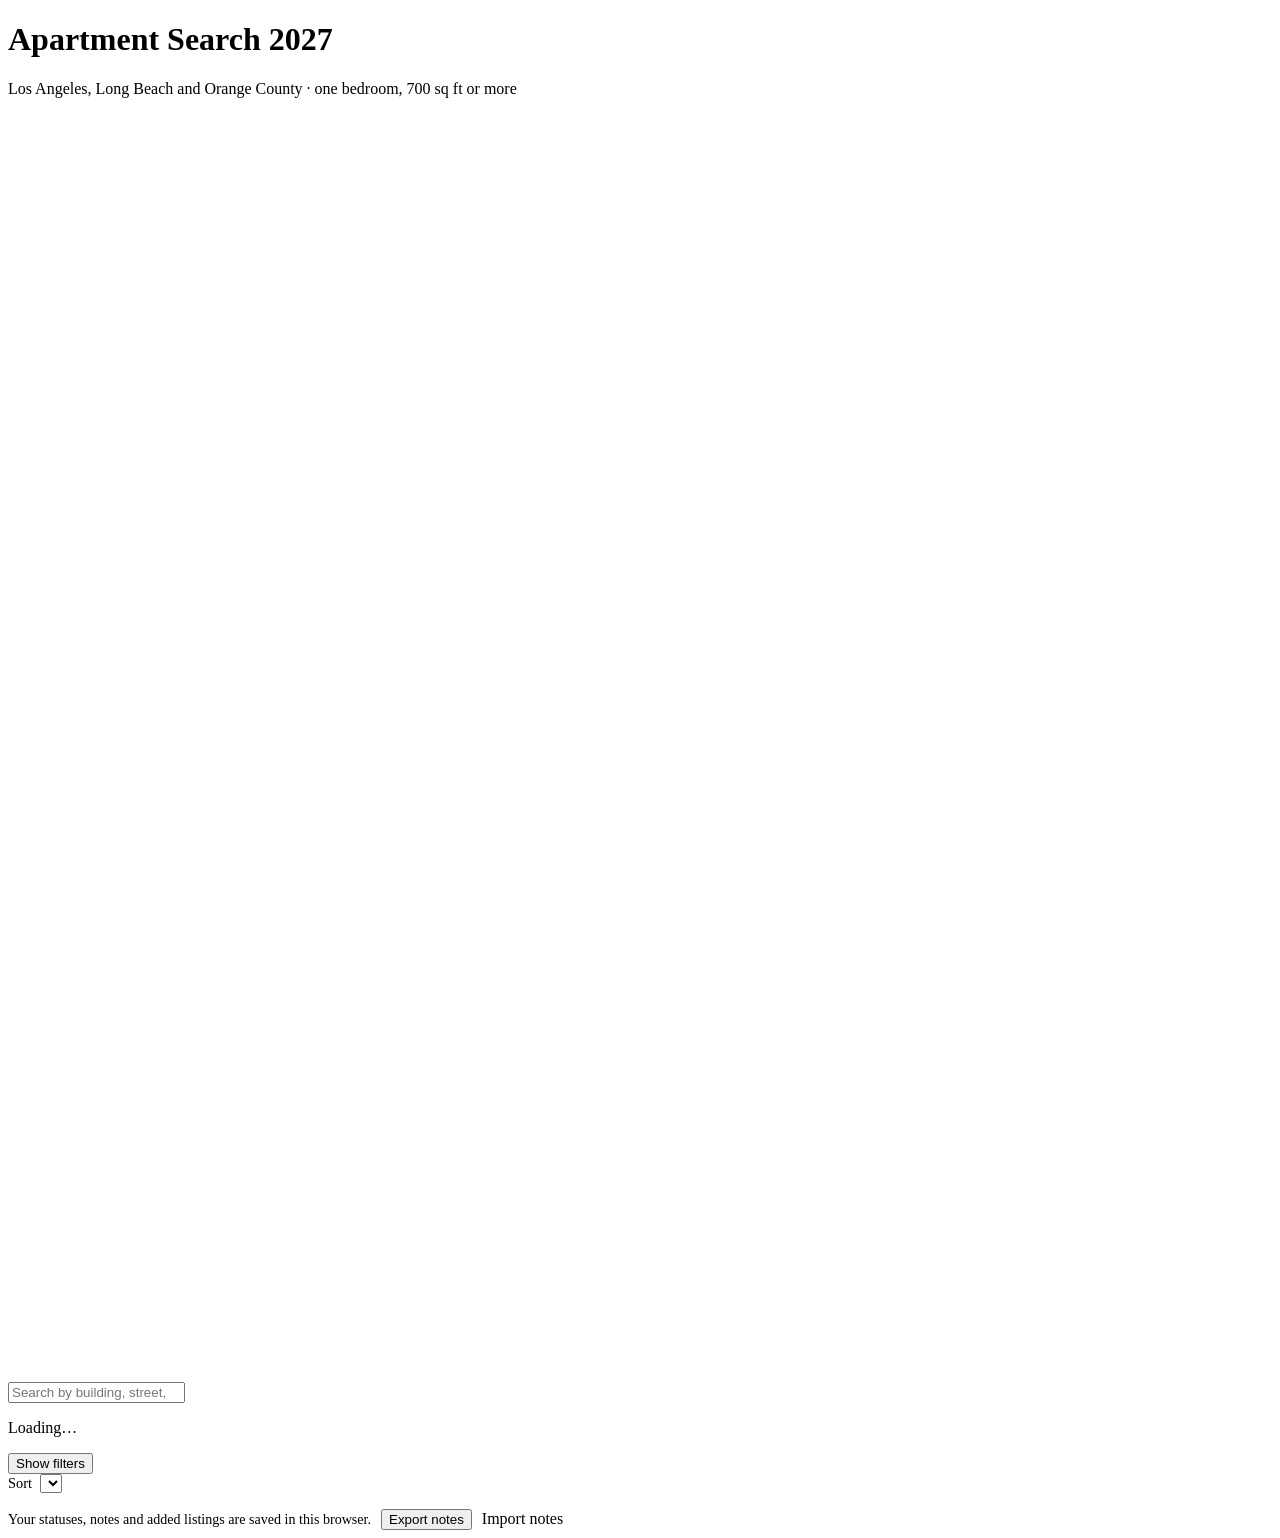
==== src/index.html @ 87fdea2a "Split tool into src modules; add real map geography, design brief, check script - src/{index.html,st" ====
<!doctype html>
<html lang="en">
<head>
<meta charset="utf-8">
<meta name="viewport" content="width=device-width, initial-scale=1, viewport-fit=cover">
<title>Apartment Search 2027</title>
<link rel="preconnect" href="https://fonts.googleapis.com">
<link rel="preconnect" href="https://fonts.gstatic.com" crossorigin>
<link rel="stylesheet" href="https://fonts.googleapis.com/css2?family=Albert+Sans:wght@400;500;600;700&display=swap">
<style>
/*__CSS__*/
</style>
</head>
<body>
<div class="wrap">
  <header class="top">
    <div>
      <h1>Apartment Search 2027</h1>
      <p class="sub">Los Angeles, Long Beach and Orange County · one bedroom, 700 sq ft or more</p>
    </div>
    <div class="dates" id="dates"></div>
  </header>

  <section class="search" aria-label="Search">
    <div class="searchbox">
      <svg viewBox="0 0 24 24" fill="none" stroke-width="2" stroke-linecap="round" aria-hidden="true"><circle cx="11" cy="11" r="7"></circle><path d="m20 20-3.5-3.5"></path></svg>
      <input id="q" type="search" placeholder="Search by building, street, neighborhood, landlord, feature…" aria-label="Search listings" autocomplete="off">
    </div>
    <div class="resultbar">
      <p class="count" id="count">Loading…</p>
      <p class="muted" id="baseline" style="font-size:.88rem"></p>
    </div>
  </section>

  <div class="layout">
    <aside>
      <button class="btn ghost mobile-filters" id="toggleFilters" type="button" aria-expanded="false" aria-controls="filters">Show filters</button>
      <div class="filters" id="filters" data-collapsed="true"></div>
    </aside>
    <main class="main">
      <div class="toolbar">
        <div class="seg" role="group" aria-label="View" id="views"></div>
        <label class="muted" style="display:flex;gap:8px;align-items:center;font-size:.9rem">Sort
          <select class="plain" id="sort"></select>
        </label>
      </div>
      <section id="view" aria-live="polite"></section>
    </main>
  </div>
</div>
<footer class="wrap foot">
  <p class="muted" id="dataDate"></p>
  <div style="display:flex;gap:10px;flex-wrap:wrap;align-items:center">
    <span class="muted" style="font-size:.88rem">Your statuses, notes and added listings are saved in this browser.</span>
    <button class="btn ghost" id="exportBtn" type="button">Export notes</button>
    <label class="btn ghost" for="importFile" style="cursor:pointer">Import notes</label>
    <input id="importFile" type="file" accept="application/json,.json" hidden>
  </div>
</footer>
<div id="drawerRoot"></div>
<script id="data" type="application/json">/*__DATA__*/</script>

<script>
/*__ILLUS__*/
</script>
<script>
/*__MAP__*/
</script>
<script>
/*__APP__*/
</script>

</body>
</html>
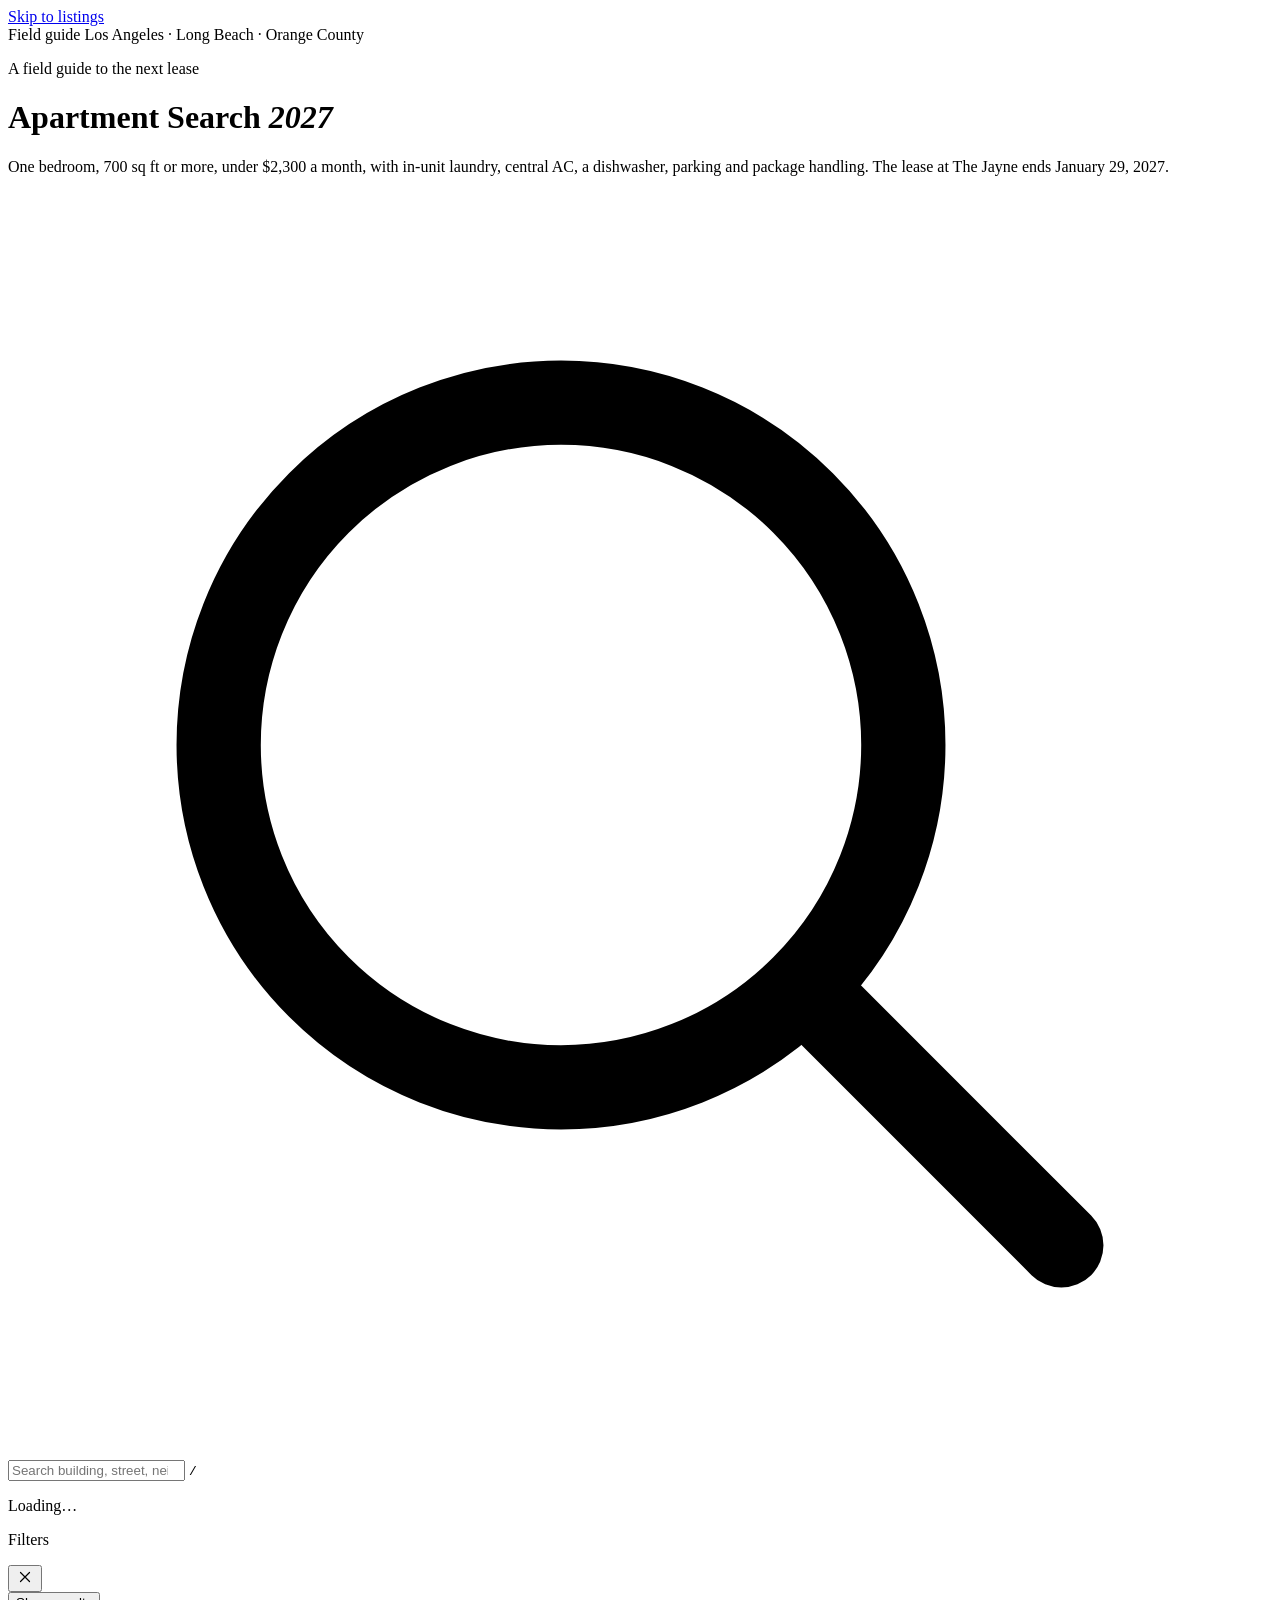
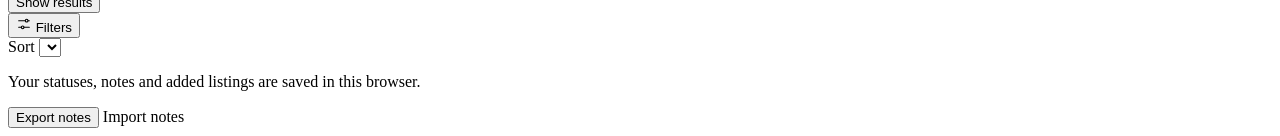
==== commit 2da47254: "Modern apothecary UI: masthead, specimen cards, search chips, dossier drawer Light theme only. Instr" ====
--- a/src/index.html
+++ b/src/index.html
@@ -3,58 +3,92 @@
 <head>
 <meta charset="utf-8">
 <meta name="viewport" content="width=device-width, initial-scale=1, viewport-fit=cover">
+<meta name="color-scheme" content="light only">
+<meta name="theme-color" content="#f3efe6">
 <title>Apartment Search 2027</title>
 <link rel="preconnect" href="https://fonts.googleapis.com">
 <link rel="preconnect" href="https://fonts.gstatic.com" crossorigin>
-<link rel="stylesheet" href="https://fonts.googleapis.com/css2?family=Albert+Sans:wght@400;500;600;700&display=swap">
+<link rel="stylesheet" href="https://fonts.googleapis.com/css2?family=Geist:wght@400;500;600&family=Geist+Mono:wght@400;500&family=Instrument+Serif:ital@0;1&display=swap">
 <style>
 /*__CSS__*/
 </style>
 </head>
 <body>
-<div class="wrap">
-  <header class="top">
-    <div>
-      <h1>Apartment Search 2027</h1>
-      <p class="sub">Los Angeles, Long Beach and Orange County · one bedroom, 700 sq ft or more</p>
+<a class="skip" href="#results">Skip to listings</a>
+
+<header class="mast" id="top">
+  <div class="mast-art" id="heroArt" aria-hidden="true"></div>
+  <div class="shell mast-inner">
+    <div class="mast-rule" aria-hidden="true">
+      <span id="mastDate">Field guide</span>
+      <span class="mast-rule-line"></span>
+      <span>Los Angeles · Long Beach · Orange County</span>
     </div>
-    <div class="dates" id="dates"></div>
-  </header>
+    <div class="mast-title">
+      <p class="eyebrow">A field guide to the next lease</p>
+      <h1>Apartment Search <em>2027</em></h1>
+      <p class="lede">One bedroom, 700 sq ft or more, under $2,300 a month, with in-unit laundry, central AC, a dishwasher, parking and package handling. The lease at The Jayne ends January 29, 2027.</p>
+    </div>
+    <ol class="deadlines" id="dates" aria-label="Deadlines"></ol>
+    <dl class="ledger" id="stats" aria-label="Summary"></dl>
+  </div>
+</header>
 
-  <section class="search" aria-label="Search">
+<section class="searchband" aria-label="Search">
+  <div class="shell">
     <div class="searchbox">
-      <svg viewBox="0 0 24 24" fill="none" stroke-width="2" stroke-linecap="round" aria-hidden="true"><circle cx="11" cy="11" r="7"></circle><path d="m20 20-3.5-3.5"></path></svg>
-      <input id="q" type="search" placeholder="Search by building, street, neighborhood, landlord, feature…" aria-label="Search listings" autocomplete="off">
+      <svg class="searchbox-icon" viewBox="0 0 24 24" fill="none" stroke="currentColor" stroke-width="1.6" stroke-linecap="round" aria-hidden="true"><circle cx="10.5" cy="10.5" r="6.5"></circle><path d="m20 20-4.6-4.6"></path></svg>
+      <input id="q" type="search" placeholder="Search building, street, neighborhood, landlord, feature" aria-label="Search listings" aria-describedby="count" autocomplete="off" spellcheck="false">
+      <kbd class="searchbox-kbd" aria-hidden="true">/</kbd>
+      <p class="count" id="count" aria-live="polite">Loading…</p>
     </div>
-    <div class="resultbar">
-      <p class="count" id="count">Loading…</p>
-      <p class="muted" id="baseline" style="font-size:.88rem"></p>
+    <div class="chips" id="chips" role="group" aria-label="Quick filters"></div>
+  </div>
+</section>
+
+<div class="shell layout">
+  <aside class="sidebar" id="sidebar" aria-label="Filters">
+    <div class="sheet-head">
+      <p class="sheet-title">Filters</p>
+      <button class="iconbtn" type="button" id="closeFilters" aria-label="Close filters">
+        <svg viewBox="0 0 24 24" width="18" height="18" fill="none" stroke="currentColor" stroke-width="1.6" stroke-linecap="round" aria-hidden="true"><path d="M6 6l12 12M18 6 6 18"/></svg>
+      </button>
     </div>
-  </section>
+    <div class="filters" id="filters"></div>
+    <div class="sheet-foot"><button class="btn block" type="button" id="applyFilters">Show results</button></div>
+  </aside>
+  <div class="sheet-scrim" id="sheetScrim" hidden></div>
 
-  <div class="layout">
-    <aside>
-      <button class="btn ghost mobile-filters" id="toggleFilters" type="button" aria-expanded="false" aria-controls="filters">Show filters</button>
-      <div class="filters" id="filters" data-collapsed="true"></div>
-    </aside>
-    <main class="main">
-      <div class="toolbar">
-        <div class="seg" role="group" aria-label="View" id="views"></div>
-        <label class="muted" style="display:flex;gap:8px;align-items:center;font-size:.9rem">Sort
-          <select class="plain" id="sort"></select>
+  <main class="main" id="results">
+    <div class="toolbar">
+      <div class="seg" role="group" aria-label="View" id="views"></div>
+      <div class="toolbar-right">
+        <button class="btn ghost filters-btn" id="toggleFilters" type="button" aria-expanded="false" aria-controls="sidebar">
+          <svg viewBox="0 0 24 24" width="16" height="16" fill="none" stroke="currentColor" stroke-width="1.6" stroke-linecap="round" aria-hidden="true"><path d="M4 7h10M18 7h2M4 17h4M12 17h8"/><circle cx="16" cy="7" r="2"/><circle cx="10" cy="17" r="2"/></svg>
+          Filters <span class="badge" id="filterBadge" hidden></span>
+        </button>
+        <div class="density" id="density" role="group" aria-label="Layout"></div>
+        <label class="sortctl"><span class="mono-label">Sort</span>
+          <select class="select" id="sort"></select>
         </label>
       </div>
-      <section id="view" aria-live="polite"></section>
-    </main>
-  </div>
+    </div>
+    <section id="view" class="view" aria-live="polite"></section>
+  </main>
 </div>
-<footer class="wrap foot">
-  <p class="muted" id="dataDate"></p>
-  <div style="display:flex;gap:10px;flex-wrap:wrap;align-items:center">
-    <span class="muted" style="font-size:.88rem">Your statuses, notes and added listings are saved in this browser.</span>
-    <button class="btn ghost" id="exportBtn" type="button">Export notes</button>
-    <label class="btn ghost" for="importFile" style="cursor:pointer">Import notes</label>
-    <input id="importFile" type="file" accept="application/json,.json" hidden>
+
+<footer class="colophon">
+  <div class="shell colophon-inner">
+    <div class="colophon-mark" id="ornament" aria-hidden="true"></div>
+    <div class="colophon-row">
+      <p class="mono-label" id="dataDate"></p>
+      <p class="colophon-note">Your statuses, notes and added listings are saved in this browser.</p>
+      <div class="colophon-actions">
+        <button class="btn ghost sm" id="exportBtn" type="button">Export notes</button>
+        <label class="btn ghost sm" for="importFile">Import notes</label>
+        <input id="importFile" type="file" accept="application/json,.json" hidden>
+      </div>
+    </div>
   </div>
 </footer>
 <div id="drawerRoot"></div>
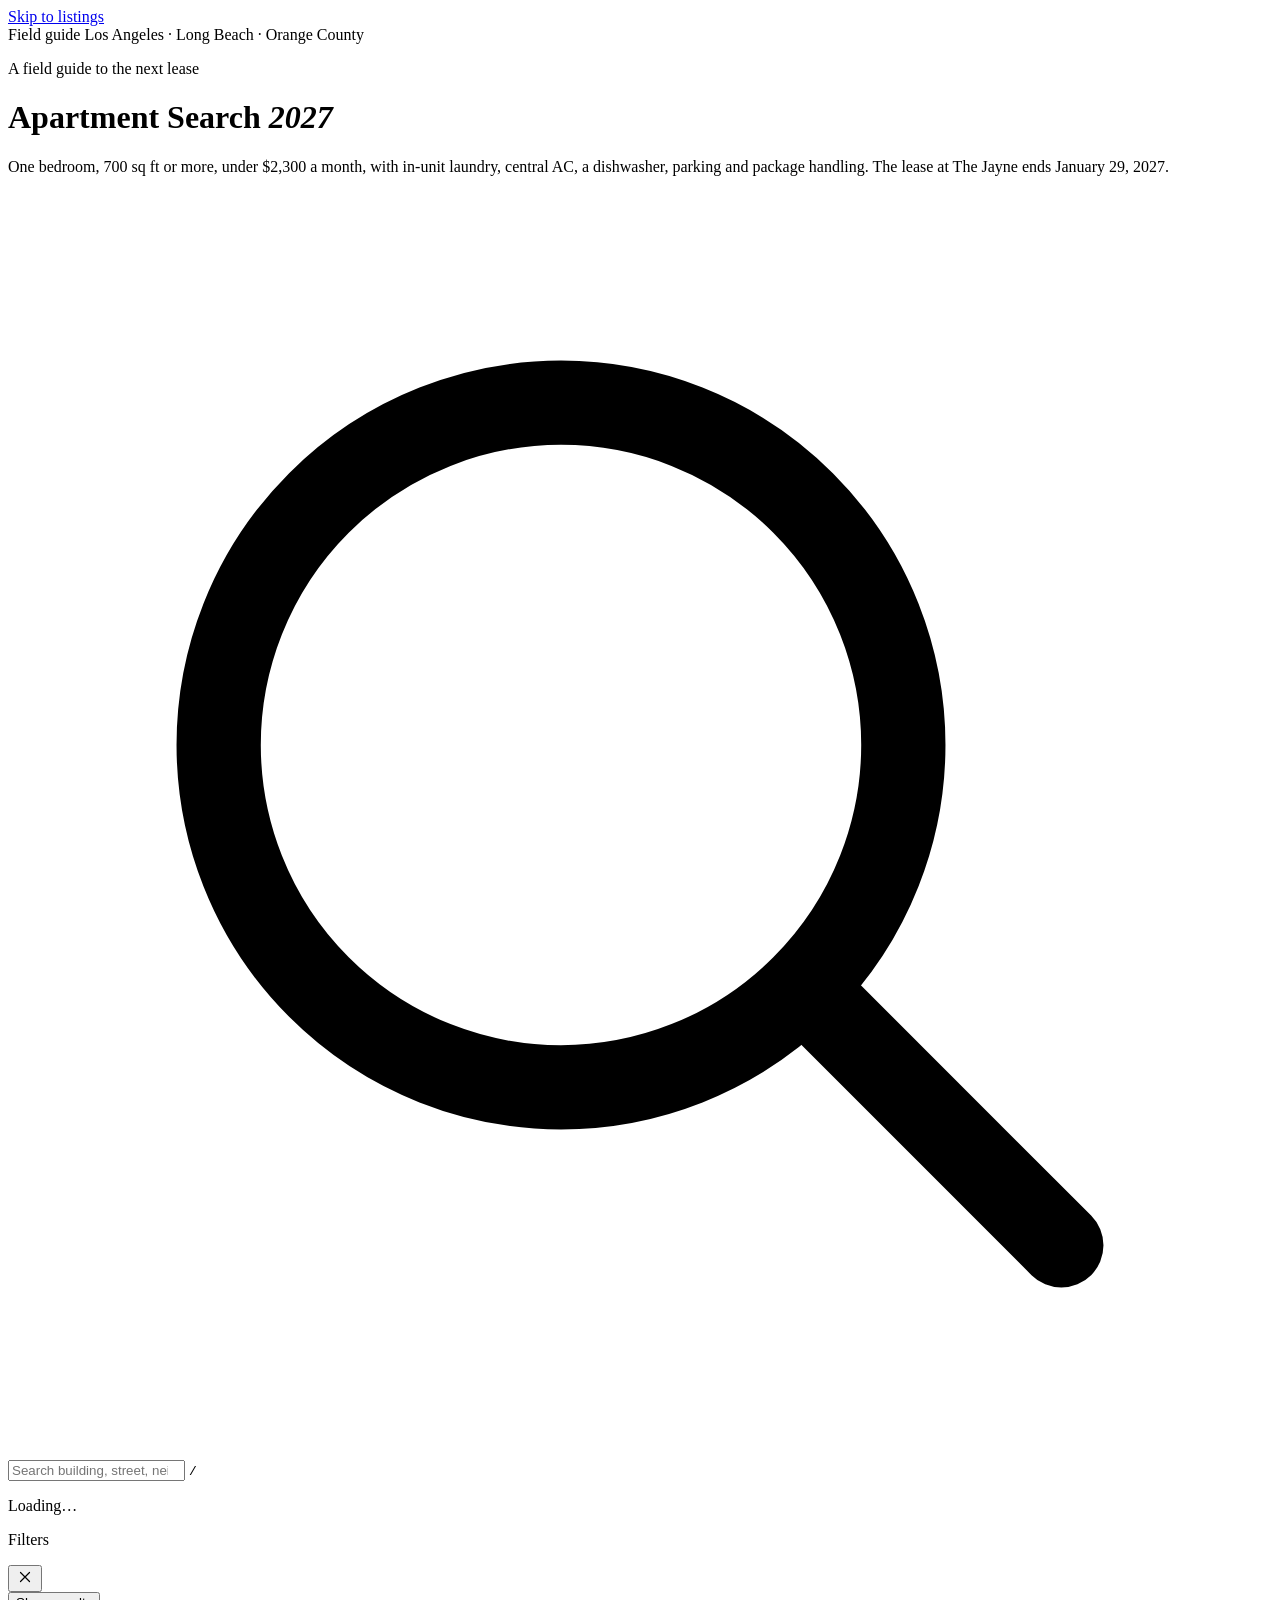
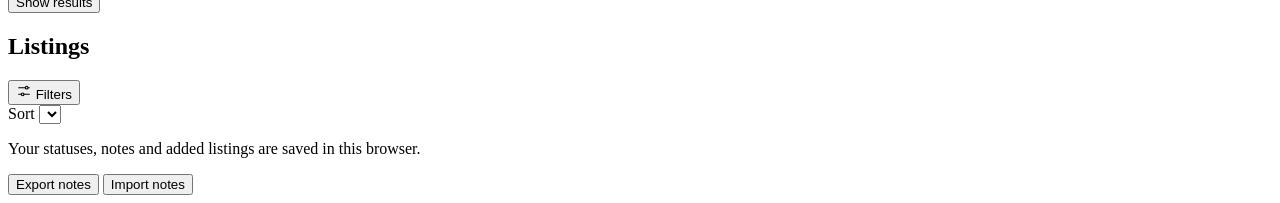
==== commit c6b7923f: "QA pass: fix Clear all, map/drawer leaks and focus trap; a11y and perf fixes 132/132 functional chec" ====
--- a/src/index.html
+++ b/src/index.html
@@ -60,6 +60,8 @@
   <div class="sheet-scrim" id="sheetScrim" hidden></div>
 
   <main class="main" id="results">
+    <h2 class="sr" id="resultsTitle">Listings</h2>
+    <div class="toolbar-sentinel" id="toolbarSentinel" aria-hidden="true"></div>
     <div class="toolbar">
       <div class="seg" role="group" aria-label="View" id="views"></div>
       <div class="toolbar-right">
@@ -69,11 +71,11 @@
         </button>
         <div class="density" id="density" role="group" aria-label="Layout"></div>
         <label class="sortctl"><span class="mono-label">Sort</span>
-          <select class="select" id="sort"></select>
+          <select class="select" id="sort" aria-label="Sort"></select>
         </label>
       </div>
     </div>
-    <section id="view" class="view" aria-live="polite"></section>
+    <section id="view" class="view" aria-labelledby="resultsTitle"></section>
   </main>
 </div>
 
@@ -85,7 +87,7 @@
       <p class="colophon-note">Your statuses, notes and added listings are saved in this browser.</p>
       <div class="colophon-actions">
         <button class="btn ghost sm" id="exportBtn" type="button">Export notes</button>
-        <label class="btn ghost sm" for="importFile">Import notes</label>
+        <button class="btn ghost sm" id="importBtn" type="button">Import notes</button>
         <input id="importFile" type="file" accept="application/json,.json" hidden>
       </div>
     </div>
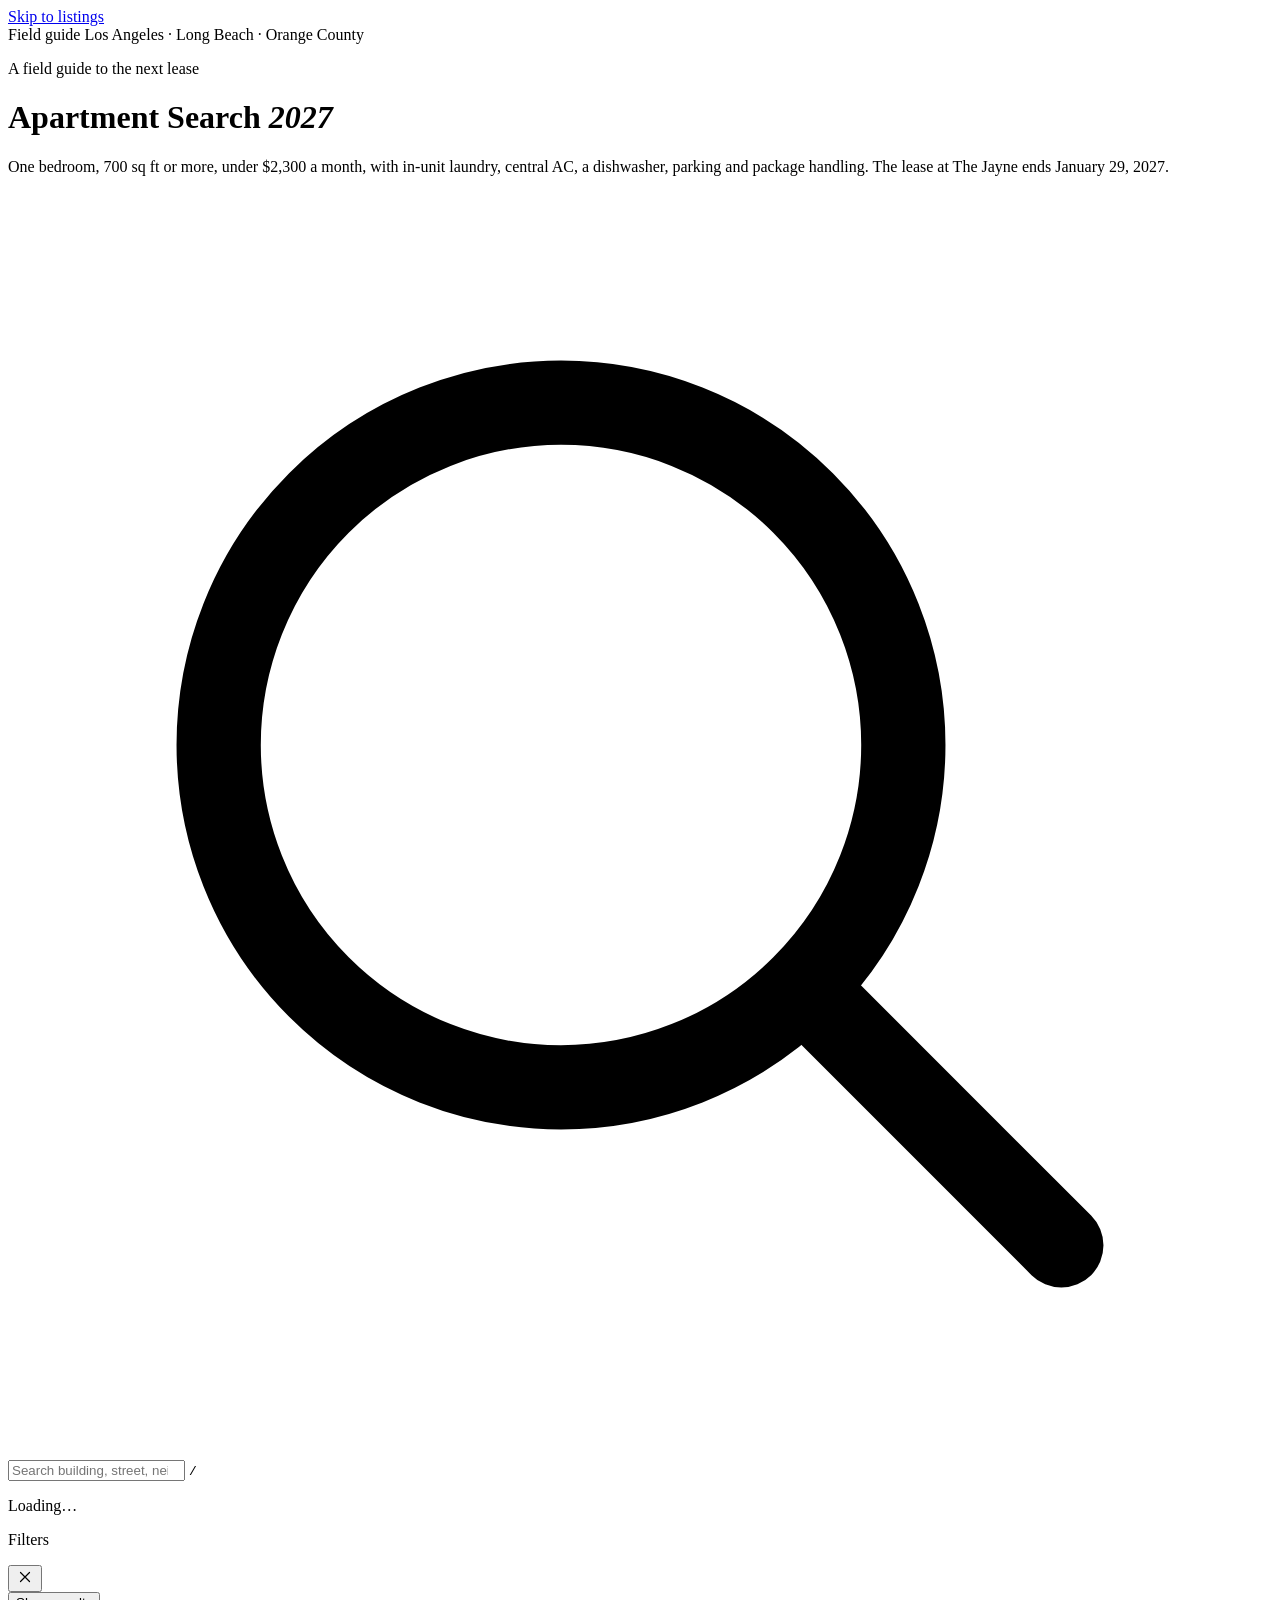
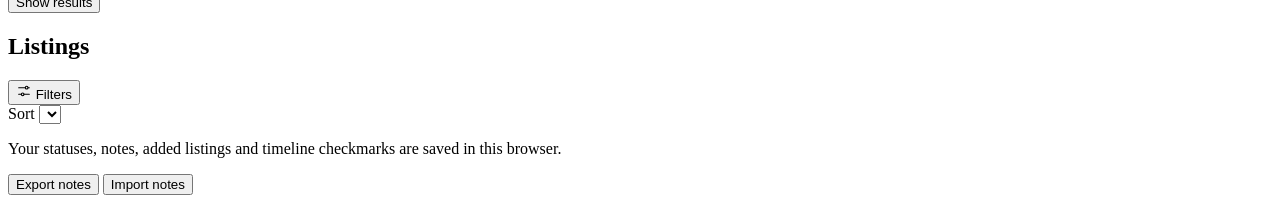
==== commit 557696a5: "WIP: timeline UI in progress Co-Authored-By: Claude Opus 5.5 <noreply@anthropic.com> Claude-Session:" ====
--- a/src/index.html
+++ b/src/index.html
@@ -22,8 +22,9 @@
     <div class="mast-rule" aria-hidden="true">
       <span id="mastDate">Field guide</span>
       <span class="mast-rule-line"></span>
-      <span>Los Angeles · Long Beach · Orange County</span>
+      <span id="mastRegions">Los Angeles · Long Beach · Orange County</span>
     </div>
+    <nav class="markets" id="markets" aria-label="Market"></nav>
     <div class="mast-title">
       <p class="eyebrow">A field guide to the next lease</p>
       <h1>Apartment Search <em>2027</em></h1>
@@ -47,7 +48,7 @@
 </section>
 
 <div class="shell layout">
-  <aside class="sidebar" id="sidebar" aria-label="Filters">
+  <section class="sidebar" id="sidebar" aria-label="Filters">
     <div class="sheet-head">
       <p class="sheet-title">Filters</p>
       <button class="iconbtn" type="button" id="closeFilters" aria-label="Close filters">
@@ -56,7 +57,7 @@
     </div>
     <div class="filters" id="filters"></div>
     <div class="sheet-foot"><button class="btn block" type="button" id="applyFilters">Show results</button></div>
-  </aside>
+  </section>
   <div class="sheet-scrim" id="sheetScrim" hidden></div>
 
   <main class="main" id="results">
@@ -75,6 +76,7 @@
         </label>
       </div>
     </div>
+    <div class="viewnote" id="viewNote" role="status" hidden></div>
     <section id="view" class="view" aria-labelledby="resultsTitle"></section>
   </main>
 </div>
@@ -84,7 +86,7 @@
     <div class="colophon-mark" id="ornament" aria-hidden="true"></div>
     <div class="colophon-row">
       <p class="mono-label" id="dataDate"></p>
-      <p class="colophon-note">Your statuses, notes and added listings are saved in this browser.</p>
+      <p class="colophon-note">Your statuses, notes, added listings and timeline checkmarks are saved in this browser.</p>
       <div class="colophon-actions">
         <button class="btn ghost sm" id="exportBtn" type="button">Export notes</button>
         <button class="btn ghost sm" id="importBtn" type="button">Import notes</button>
